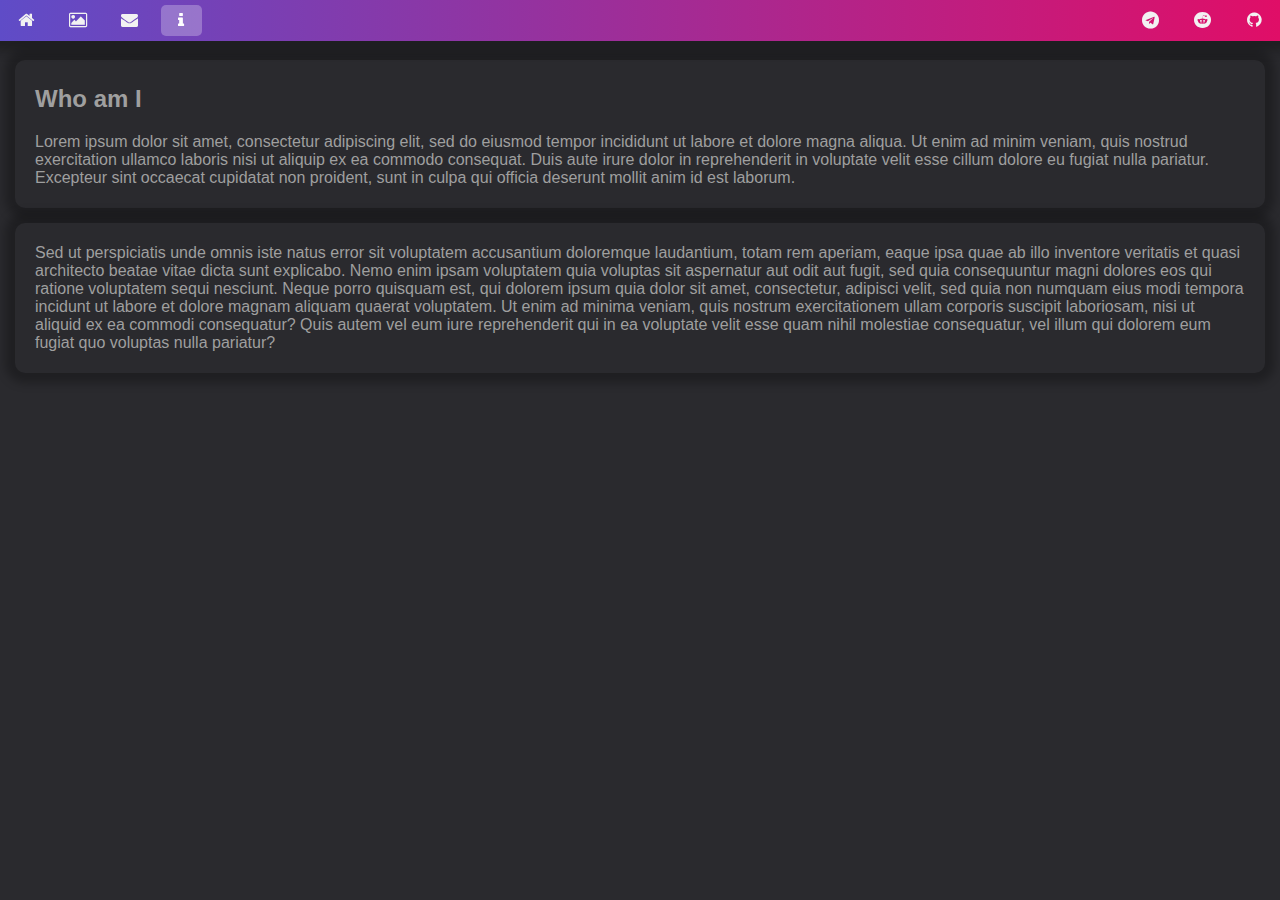
==== about.html @ b99792d0 "added contact.html and about.html" ====
<!DOCTYPE html>
<html>
<head>
<meta name="viewport" content="width=device-width, initial-scale=1">
<title>Srinath's Home Page</title>
<link rel="icon" type="image/png" href="favicon.png">
<link rel="stylesheet" href="https://cdnjs.cloudflare.com/ajax/libs/font-awesome/4.7.0/css/font-awesome.min.css">
<link rel="preconnect" href="https://fonts.googleapis.com">
<link rel="preconnect" href="https://fonts.gstatic.com" crossorigin>
<link href="https://fonts.googleapis.com/css2?family=Staatliches&display=swap" rel="stylesheet">
<style>
body {
  margin: 0;
  font-family: Arial, Helvetica, sans-serif;
  background-color: #2A2A2E;
}

.topnav {
  overflow: hidden;
  background-color: #333;
  background-image: linear-gradient(to right, #5F4CC7 , #E00E67);
  /*border-bottom: 5px solid #0088CC;*/
  box-shadow: 0 0 10px 10px #00000044;
  font-family: 'Staatliches', cursive;
  position: fixed; /* Set the navbar to fixed position */
  top: 0; /* Position the navbar at the top of the page */
  width: 100%; /* Full width */
}

.topnav a {
  float: left;
  color: #f2f2f2;
  text-align: center;
  padding: 5px 10px;
  margin: 5px;
  text-decoration: none;
  font-size: 17px;
  border-radius: 5px;
}

.topnav a:hover {
  background-color: #FFFFFF11;
  color: white;
}

.topnav a.active {
  background-color: #FFFFFF44;
  color: white;
}

.main {
  margin-top: 60px; /* Add a top margin to avoid content overlay */
}

#widget {
    color: #9f9f9f;
    background-color: #2A2A2E;
    margin: 15px;
    padding: 5px 20px;
    border-radius: 10px;
    box-shadow: 0 0 10px 10px #00000044;
}

</style>
</head>
<body>

<div class="topnav">
  <a title="Home" href="index.html"><i class="fa fa-fw fa-home"></i></a>
  <a title="Gallery" href="gallery.html"><i class="fa fa-fw fa-image"></i></a>
  <a title="Contact" href="contact.html"><i class="fa fa-fw fa-envelope"></i></a>
  <a title="About" class="active" href="about.html"><i class="fa fa-fw fa-info"></i></a>
  <a title="About" href="https://github.com/knsrinath/" target="_blank" style="float:right"><i class="fa fa-fw fa-github"></i></a>
  <a title="About" href="#about" style="float:right"><i class="fa fa-fw fa-reddit"></i></a>
  <a title="About" href="#about" style="float:right"><i class="fa fa-fw fa-telegram"></i></a>
</div>

<div class="main">
<div id="widget">
    <h2>Who am I</h2>
    <p>Lorem ipsum dolor sit amet, consectetur adipiscing elit, sed do eiusmod tempor incididunt ut labore et dolore magna aliqua. Ut enim ad minim veniam, quis nostrud exercitation ullamco laboris nisi ut aliquip ex ea commodo consequat. Duis aute irure dolor in reprehenderit in voluptate velit esse cillum dolore eu fugiat nulla pariatur. Excepteur sint occaecat cupidatat non proident, sunt in culpa qui officia deserunt mollit anim id est laborum.</p>
</div>
<div id="widget">
    <p>Sed ut perspiciatis unde omnis iste natus error sit voluptatem accusantium doloremque laudantium, totam rem aperiam, eaque ipsa quae ab illo inventore veritatis et quasi architecto beatae vitae dicta sunt explicabo. Nemo enim ipsam voluptatem quia voluptas sit aspernatur aut odit aut fugit, sed quia consequuntur magni dolores eos qui ratione voluptatem sequi nesciunt. Neque porro quisquam est, qui dolorem ipsum quia dolor sit amet, consectetur, adipisci velit, sed quia non numquam eius modi tempora incidunt ut labore et dolore magnam aliquam quaerat voluptatem. Ut enim ad minima veniam, quis nostrum exercitationem ullam corporis suscipit laboriosam, nisi ut aliquid ex ea commodi consequatur? Quis autem vel eum iure reprehenderit qui in ea voluptate velit esse quam nihil molestiae consequatur, vel illum qui dolorem eum fugiat quo voluptas nulla pariatur?</p>
</div>
</div>

</body>
</html>

<!--
<form>
    <div id="wrapper">
    <p class="itr" for="fname">Indenter ID</p>
    <select name="cars" id="cars">
        <option value="520691">520691</option>
        <option value="1">1</option>
    </select>
    </div>
    <div id="wrapper">
    <p class="itr" for="fname">Indenter Name</p>
    <input type="text" id="fname" name="fname" value="">
    </div>
    <div id="wrapper">
    <p class="itr" for="fname">Indenter Dept</p>
    <input type="text" id="fname" name="fname" value="">
    </div>
    <div id="wrapper">
    <p class="itr" for="fname">Project Code</p>
    <input type="text" id="fname" name="fname" value="">
    </div>
    <div id="wrapper">
    <p class="itr" for="fname">Project Name</p>
    <input type="text" id="fname" name="fname" value="">
    </div>
    <div id="wrapper">
    <p class="itr" for="fname">Doc No</p>
    <input type="text" id="fname" name="fname" value="">
    </div>
    <div id="wrapper">
    <p class="itr" for="fname">Doc Description</p>
    <input type="text" id="fname" name="fname" value="">
    </div>
    <div id="wrapper">
    <p class="itr" for="fname">Rev No</p>
    <input type="text" id="fname" name="fname" value="">
    </div>
    <div id="wrapper">
    <p class="itr" for="fname">Purpose</p>
    <input type="text" id="fname" name="fname" value="">
    </div>
    <div id="wrapper">
    <p class="itr" for="fname">Soft/Hard Copy</p>
    <input type="text" id="fname" name="fname" value="">
    </div>
    <div id="wrapper">
    <p class="itr" for="fname">Issued To</p>
    <input type="text" id="fname" name="fname" value="">
    </div>
    <div id="wrapper">
    <p class="itr" for="fname">Category</p>
    <input type="text" id="fname" name="fname" value="">
    </div>
</form>
-->
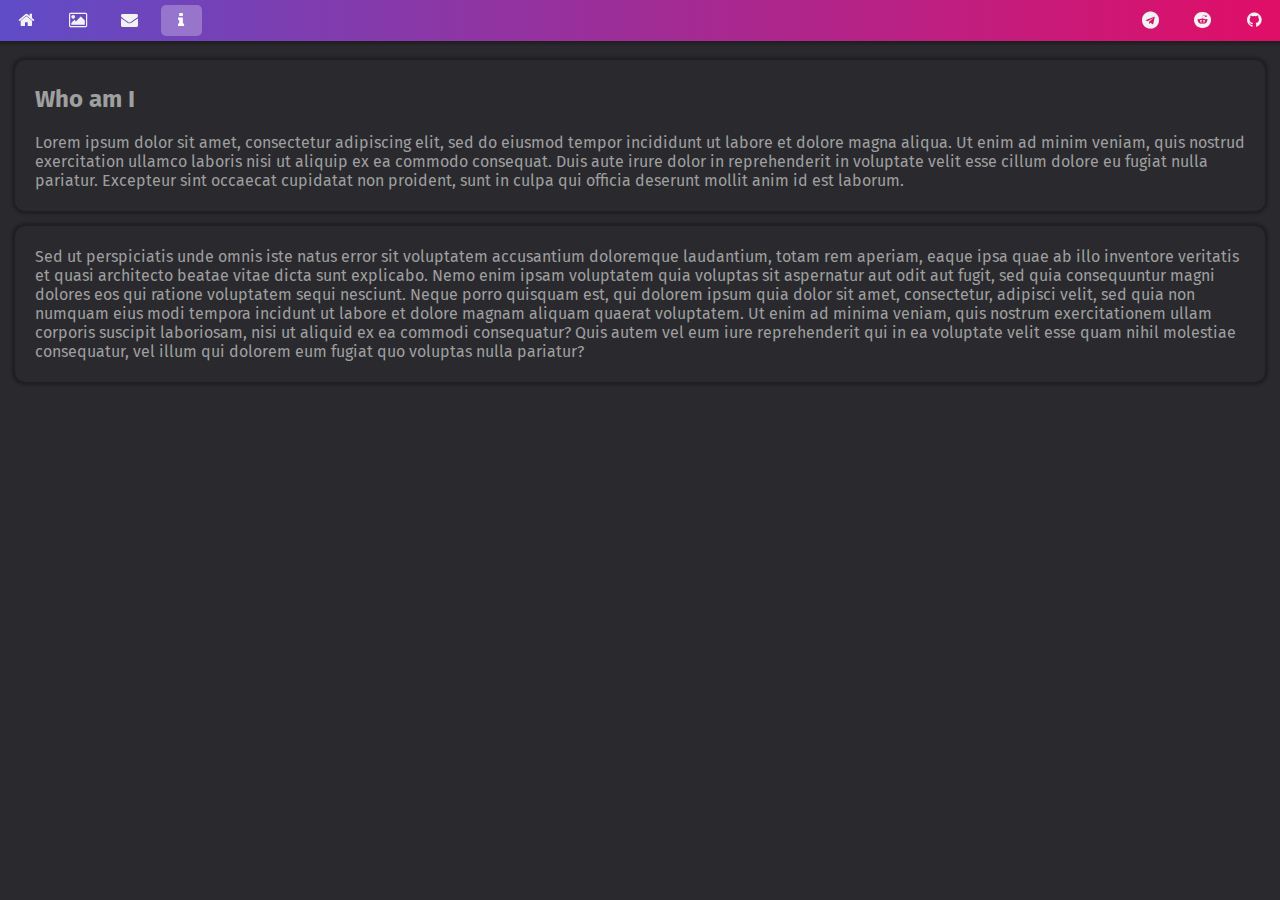
==== commit dd55c3a5: "update" ====
--- a/about.html
+++ b/about.html
@@ -8,60 +8,8 @@
 <link rel="preconnect" href="https://fonts.googleapis.com">
 <link rel="preconnect" href="https://fonts.gstatic.com" crossorigin>
 <link href="https://fonts.googleapis.com/css2?family=Staatliches&display=swap" rel="stylesheet">
-<style>
-body {
-  margin: 0;
-  font-family: Arial, Helvetica, sans-serif;
-  background-color: #2A2A2E;
-}
-
-.topnav {
-  overflow: hidden;
-  background-color: #333;
-  background-image: linear-gradient(to right, #5F4CC7 , #E00E67);
-  /*border-bottom: 5px solid #0088CC;*/
-  box-shadow: 0 0 10px 10px #00000044;
-  font-family: 'Staatliches', cursive;
-  position: fixed; /* Set the navbar to fixed position */
-  top: 0; /* Position the navbar at the top of the page */
-  width: 100%; /* Full width */
-}
-
-.topnav a {
-  float: left;
-  color: #f2f2f2;
-  text-align: center;
-  padding: 5px 10px;
-  margin: 5px;
-  text-decoration: none;
-  font-size: 17px;
-  border-radius: 5px;
-}
-
-.topnav a:hover {
-  background-color: #FFFFFF11;
-  color: white;
-}
-
-.topnav a.active {
-  background-color: #FFFFFF44;
-  color: white;
-}
-
-.main {
-  margin-top: 60px; /* Add a top margin to avoid content overlay */
-}
-
-#widget {
-    color: #9f9f9f;
-    background-color: #2A2A2E;
-    margin: 15px;
-    padding: 5px 20px;
-    border-radius: 10px;
-    box-shadow: 0 0 10px 10px #00000044;
-}
-
-</style>
+<link href="https://fonts.googleapis.com/css2?family=Fira+Sans:wght@500&display=swap" rel="stylesheet">
+<link rel="stylesheet" href="assets/style.css">
 </head>
 <body>
 
@@ -88,59 +36,3 @@
 </body>
 </html>
 
-<!--
-<form>
-    <div id="wrapper">
-    <p class="itr" for="fname">Indenter ID</p>
-    <select name="cars" id="cars">
-        <option value="520691">520691</option>
-        <option value="1">1</option>
-    </select>
-    </div>
-    <div id="wrapper">
-    <p class="itr" for="fname">Indenter Name</p>
-    <input type="text" id="fname" name="fname" value="">
-    </div>
-    <div id="wrapper">
-    <p class="itr" for="fname">Indenter Dept</p>
-    <input type="text" id="fname" name="fname" value="">
-    </div>
-    <div id="wrapper">
-    <p class="itr" for="fname">Project Code</p>
-    <input type="text" id="fname" name="fname" value="">
-    </div>
-    <div id="wrapper">
-    <p class="itr" for="fname">Project Name</p>
-    <input type="text" id="fname" name="fname" value="">
-    </div>
-    <div id="wrapper">
-    <p class="itr" for="fname">Doc No</p>
-    <input type="text" id="fname" name="fname" value="">
-    </div>
-    <div id="wrapper">
-    <p class="itr" for="fname">Doc Description</p>
-    <input type="text" id="fname" name="fname" value="">
-    </div>
-    <div id="wrapper">
-    <p class="itr" for="fname">Rev No</p>
-    <input type="text" id="fname" name="fname" value="">
-    </div>
-    <div id="wrapper">
-    <p class="itr" for="fname">Purpose</p>
-    <input type="text" id="fname" name="fname" value="">
-    </div>
-    <div id="wrapper">
-    <p class="itr" for="fname">Soft/Hard Copy</p>
-    <input type="text" id="fname" name="fname" value="">
-    </div>
-    <div id="wrapper">
-    <p class="itr" for="fname">Issued To</p>
-    <input type="text" id="fname" name="fname" value="">
-    </div>
-    <div id="wrapper">
-    <p class="itr" for="fname">Category</p>
-    <input type="text" id="fname" name="fname" value="">
-    </div>
-</form>
--->
-
--- a/assets/style.css
+++ b/assets/style.css
@@ -0,0 +1,51 @@
+body {
+  margin: 0;
+  font-family: Arial, Helvetica, sans-serif;
+  background-color: #2a2a2e;
+}
+
+.topnav {
+  overflow: hidden;
+  background-color: #2A2A2E;
+  background-image: linear-gradient(to right, #5F4CC7 , #E00E67);
+  box-shadow: 0 0 3px 3px #00000044;
+  font-family: 'Staatliches', cursive;
+  position: fixed;
+  top: 0;
+  width: 100%;
+}
+
+.topnav a {
+  float: left;
+  color: #f2f2f2;
+  text-align: center;
+  padding: 5px 10px;
+  margin: 5px;
+  text-decoration: none;
+  font-size: 17px;
+  border-radius: 5px;
+}
+
+.topnav a:hover {
+  background-color: #FFFFFF11;
+  color: white;
+}
+
+.topnav a.active {
+  background-color: #FFFFFF44;
+  color: white;
+}
+
+.main {
+  margin-top: 60px;
+}
+
+#widget {
+    color: #9f9f9f;
+    background-color: #2A2A2E;
+    margin: 15px;
+    padding: 5px 20px;
+    border-radius: 10px;
+    box-shadow: 0 0 3px 3px #00000044;
+    font-family: 'Fira Sans', sans-serif;
+}
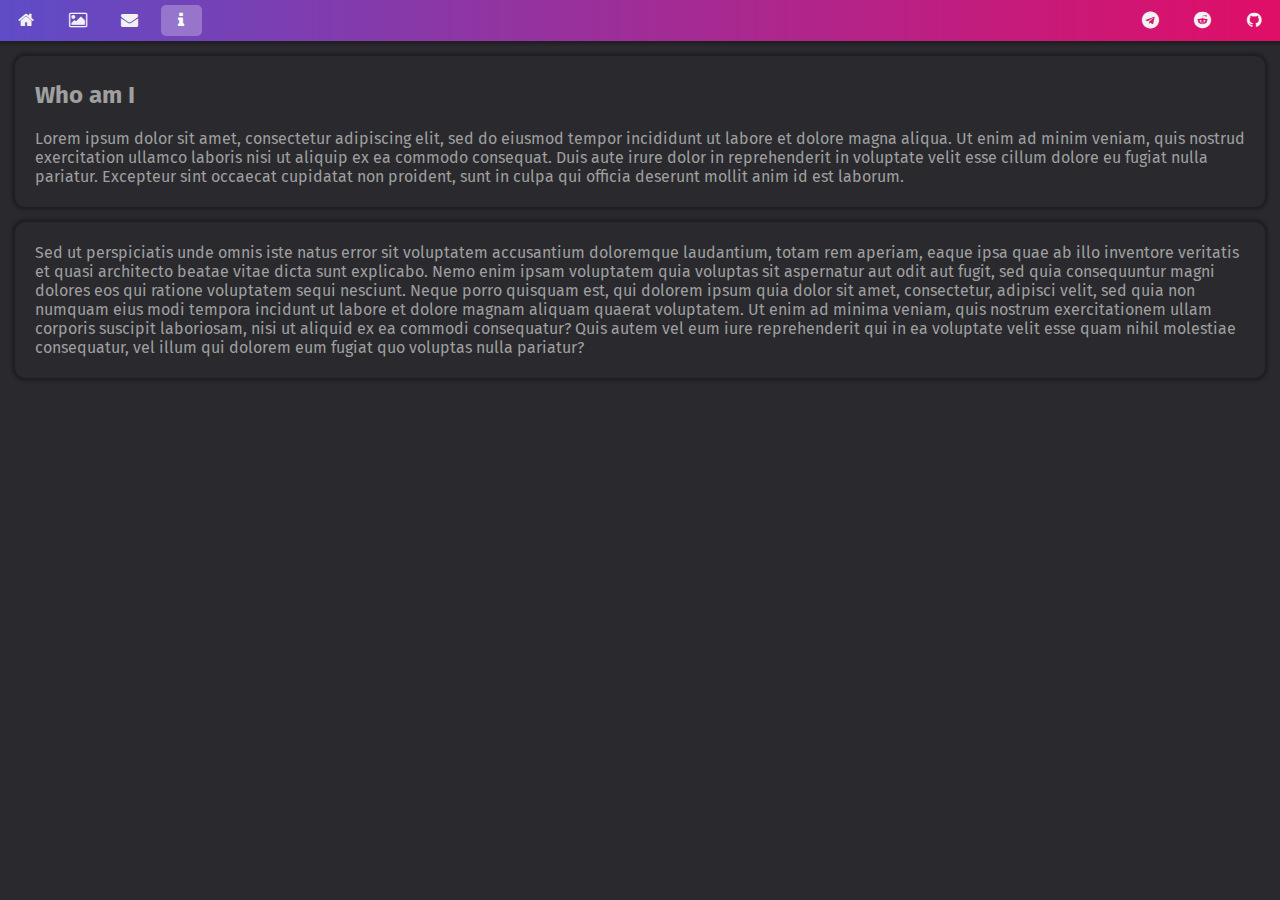
==== commit 0428879a: "update" ====
--- a/about.html
+++ b/about.html
@@ -18,9 +18,9 @@
   <a title="Gallery" href="gallery.html"><i class="fa fa-fw fa-image"></i></a>
   <a title="Contact" href="contact.html"><i class="fa fa-fw fa-envelope"></i></a>
   <a title="About" class="active" href="about.html"><i class="fa fa-fw fa-info"></i></a>
-  <a title="About" href="https://github.com/knsrinath/" target="_blank" style="float:right"><i class="fa fa-fw fa-github"></i></a>
-  <a title="About" href="#about" style="float:right"><i class="fa fa-fw fa-reddit"></i></a>
-  <a title="About" href="#about" style="float:right"><i class="fa fa-fw fa-telegram"></i></a>
+  <a title="Github" href="https://github.com/knsrinath/" target="_blank" style="float:right"><i class="fa fa-fw fa-github"></i></a>
+  <a title="Reddit" href="#about" style="float:right"><i class="fa fa-fw fa-reddit"></i></a>
+  <a title="Telegram" href="#about" style="float:right"><i class="fa fa-fw fa-telegram"></i></a>
 </div>
 
 <div class="main">
--- a/assets/style.css
+++ b/assets/style.css
@@ -10,7 +10,7 @@
   background-image: linear-gradient(to right, #5F4CC7 , #E00E67);
   box-shadow: 0 0 3px 3px #00000044;
   font-family: 'Staatliches', cursive;
-  position: fixed;
+  position: sticky;
   top: 0;
   width: 100%;
 }
@@ -36,10 +36,6 @@
   color: white;
 }
 
-.main {
-  margin-top: 60px;
-}
-
 #widget {
     color: #9f9f9f;
     background-color: #2A2A2E;
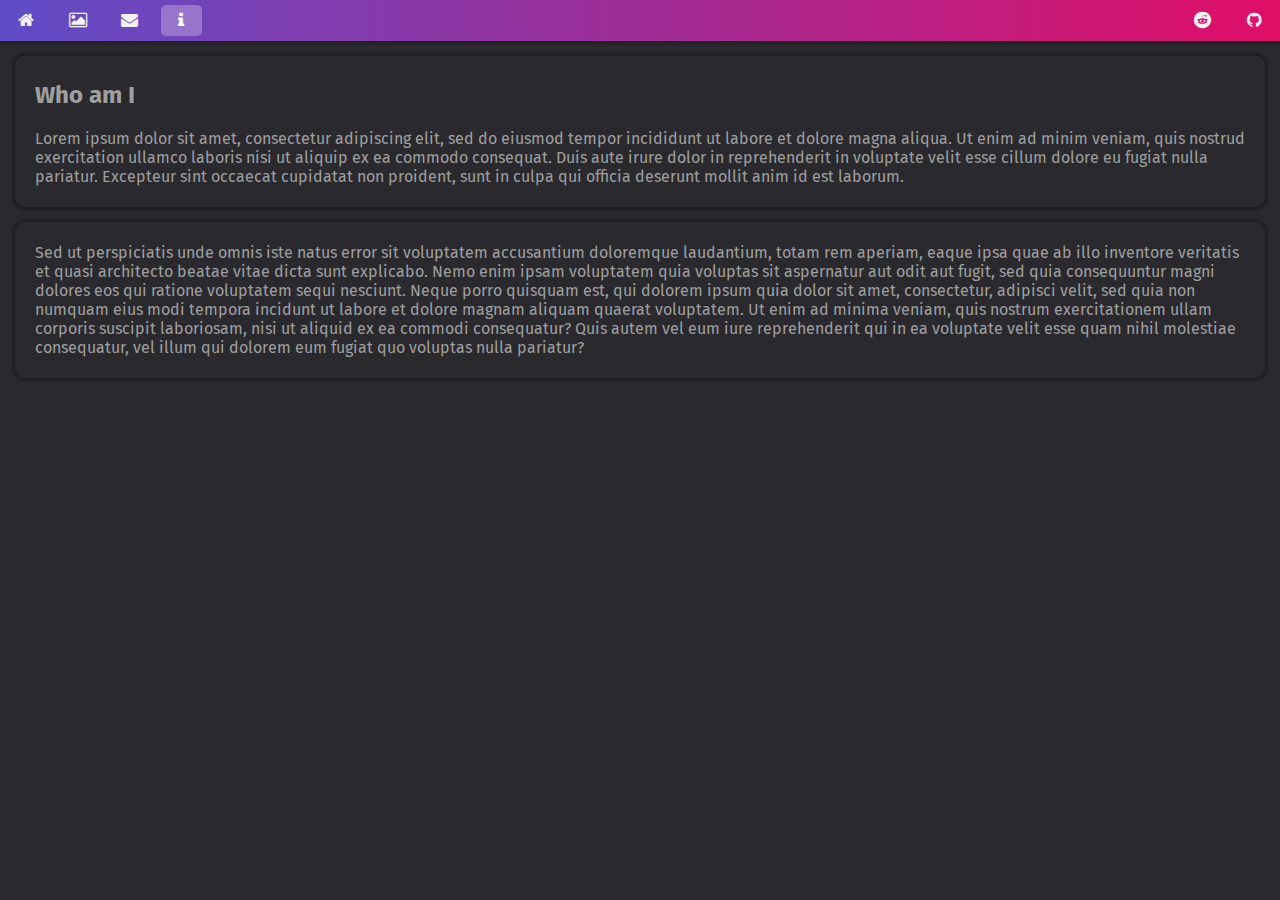
==== commit 4e443bf4: "Update" ====
--- a/about.html
+++ b/about.html
@@ -20,7 +20,6 @@
   <a title="About" class="active" href="about.html"><i class="fa fa-fw fa-info"></i></a>
   <a title="Github" href="https://github.com/knsrinath/" target="_blank" style="float:right"><i class="fa fa-fw fa-github"></i></a>
   <a title="Reddit" href="#about" style="float:right"><i class="fa fa-fw fa-reddit"></i></a>
-  <a title="Telegram" href="#about" style="float:right"><i class="fa fa-fw fa-telegram"></i></a>
 </div>
 
 <div class="main">
